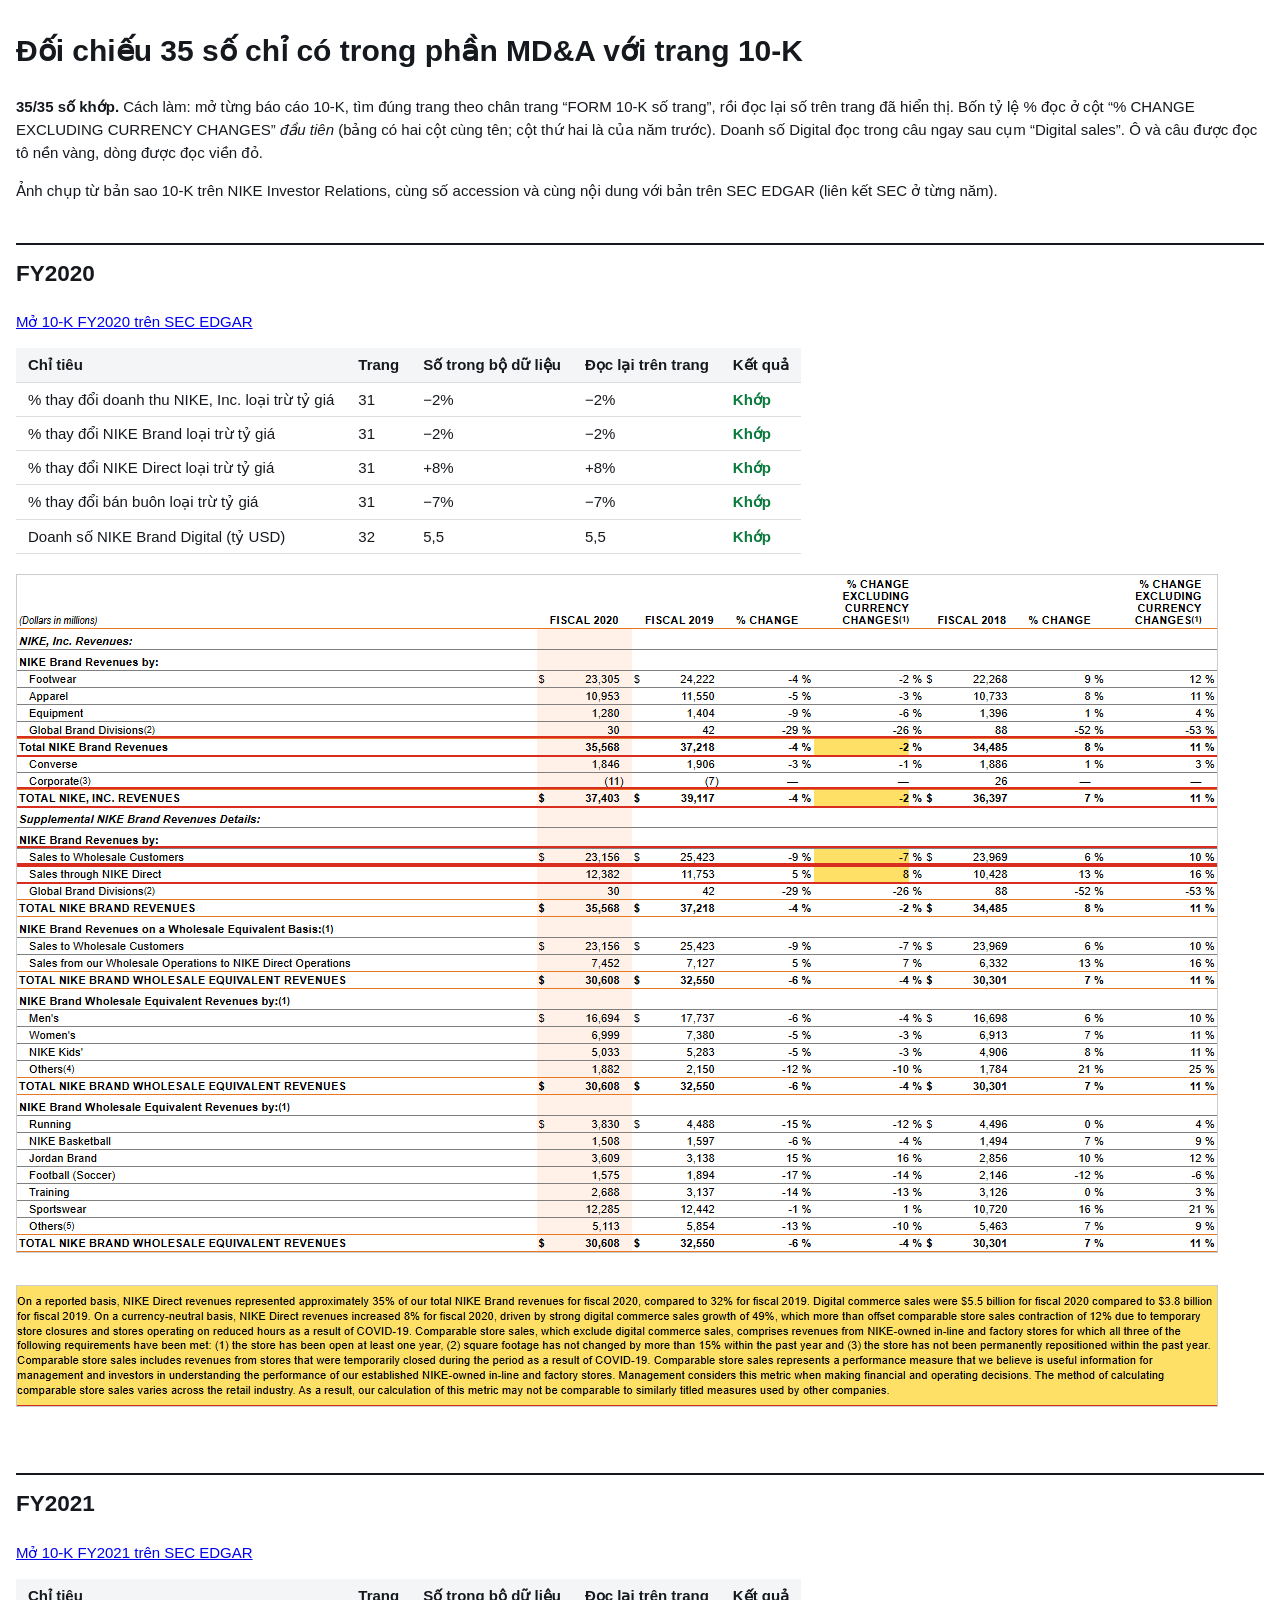
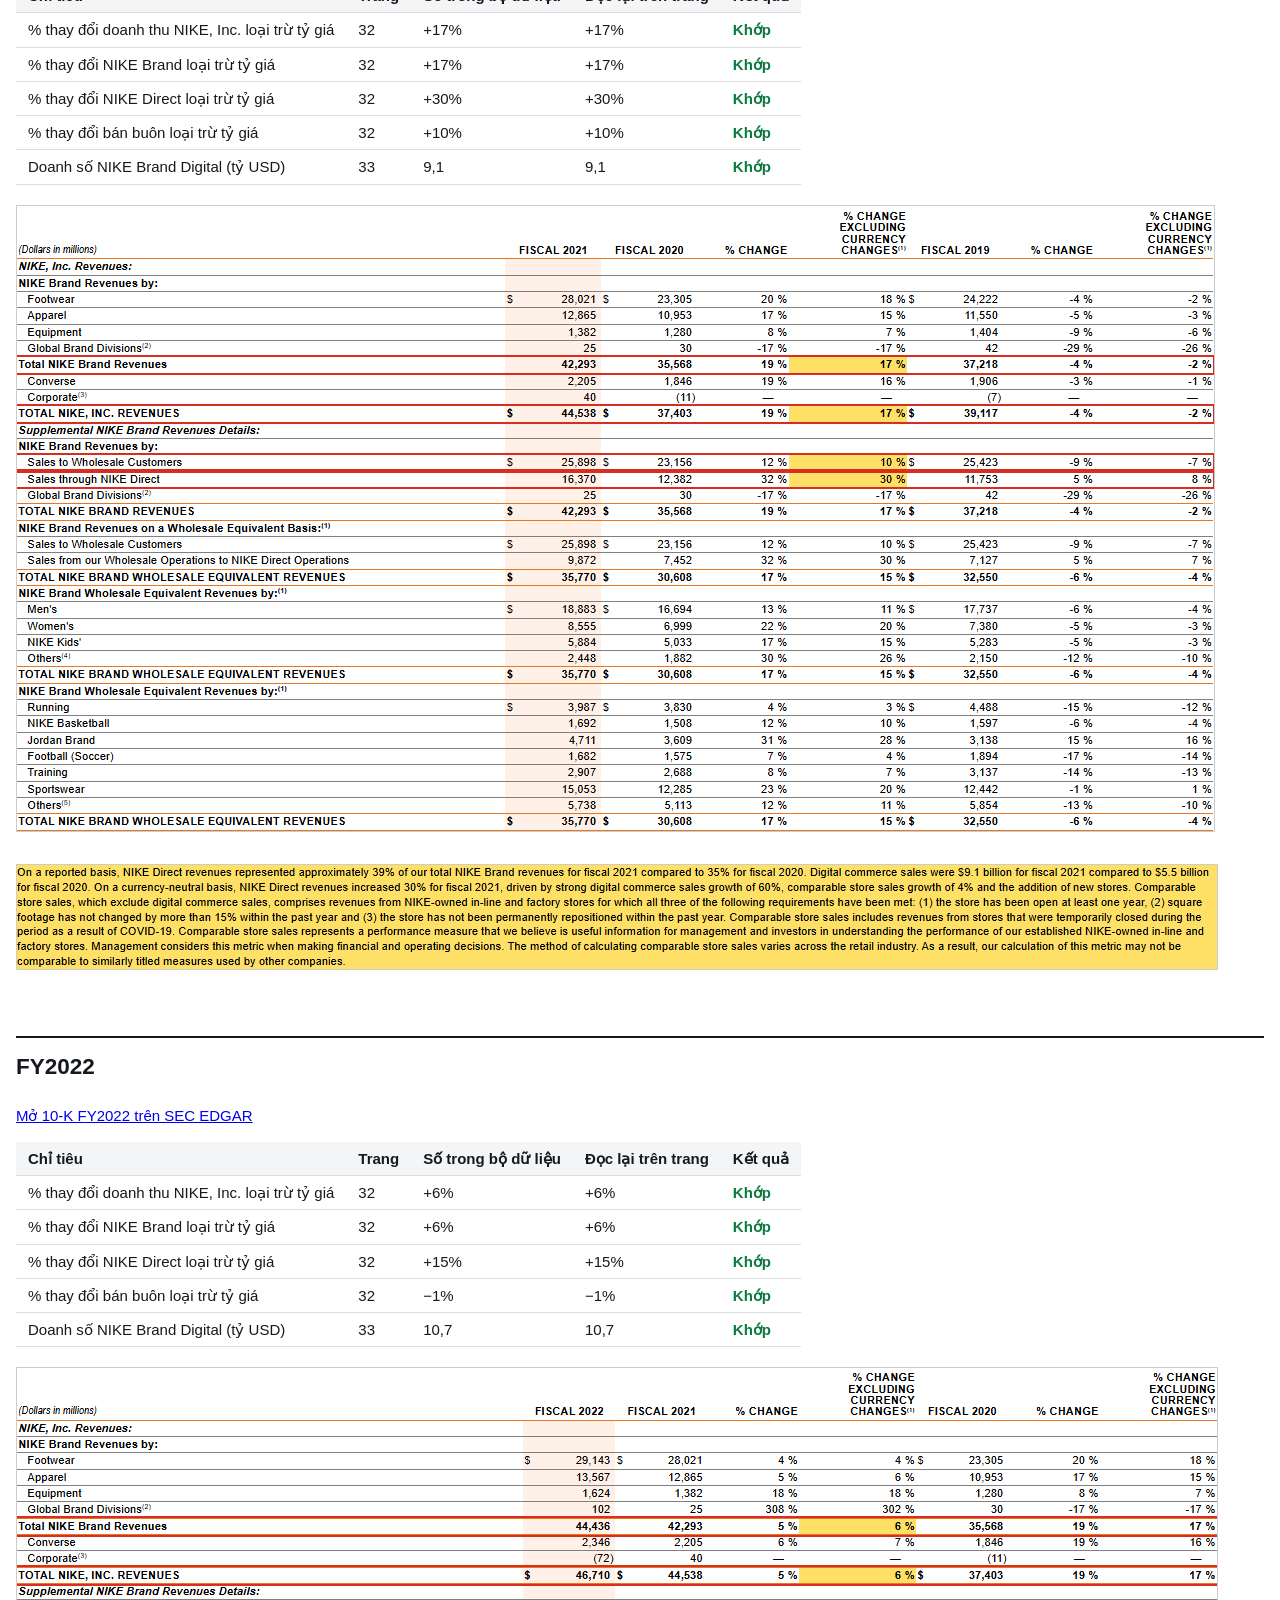
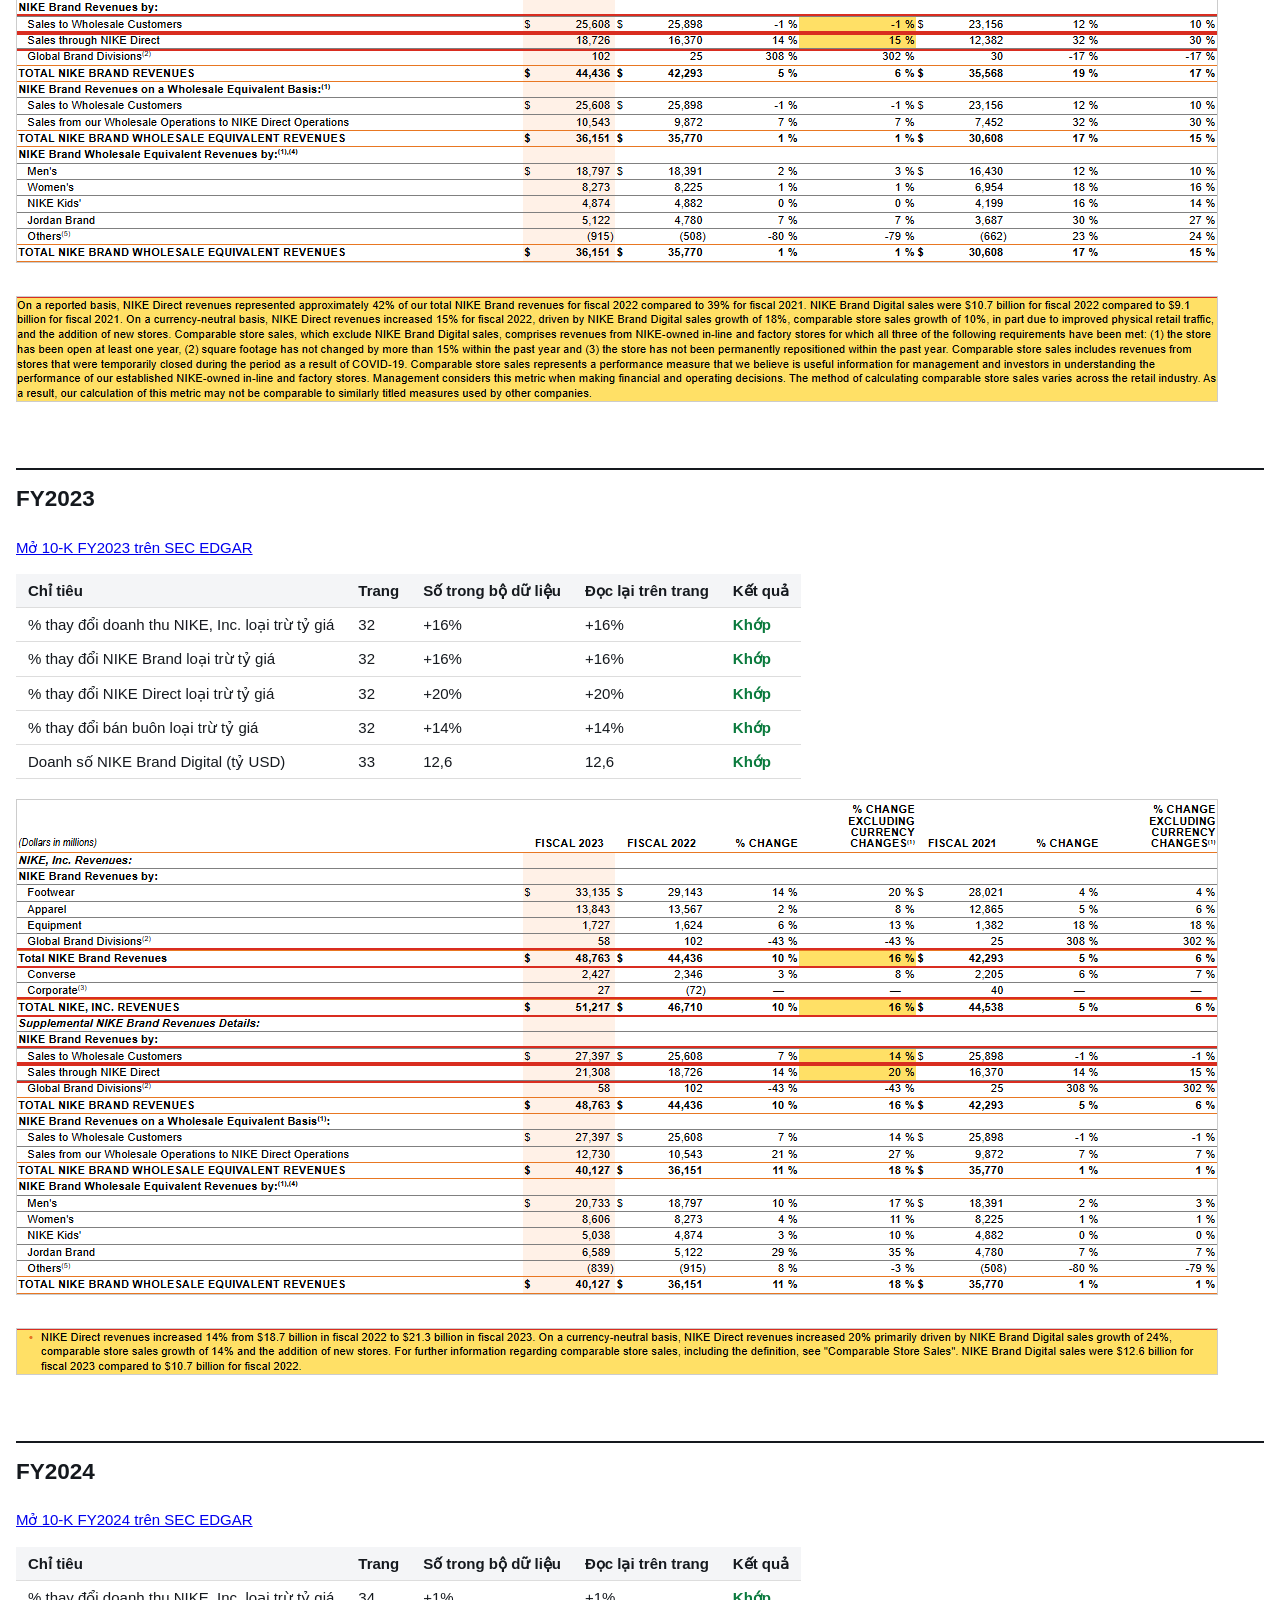
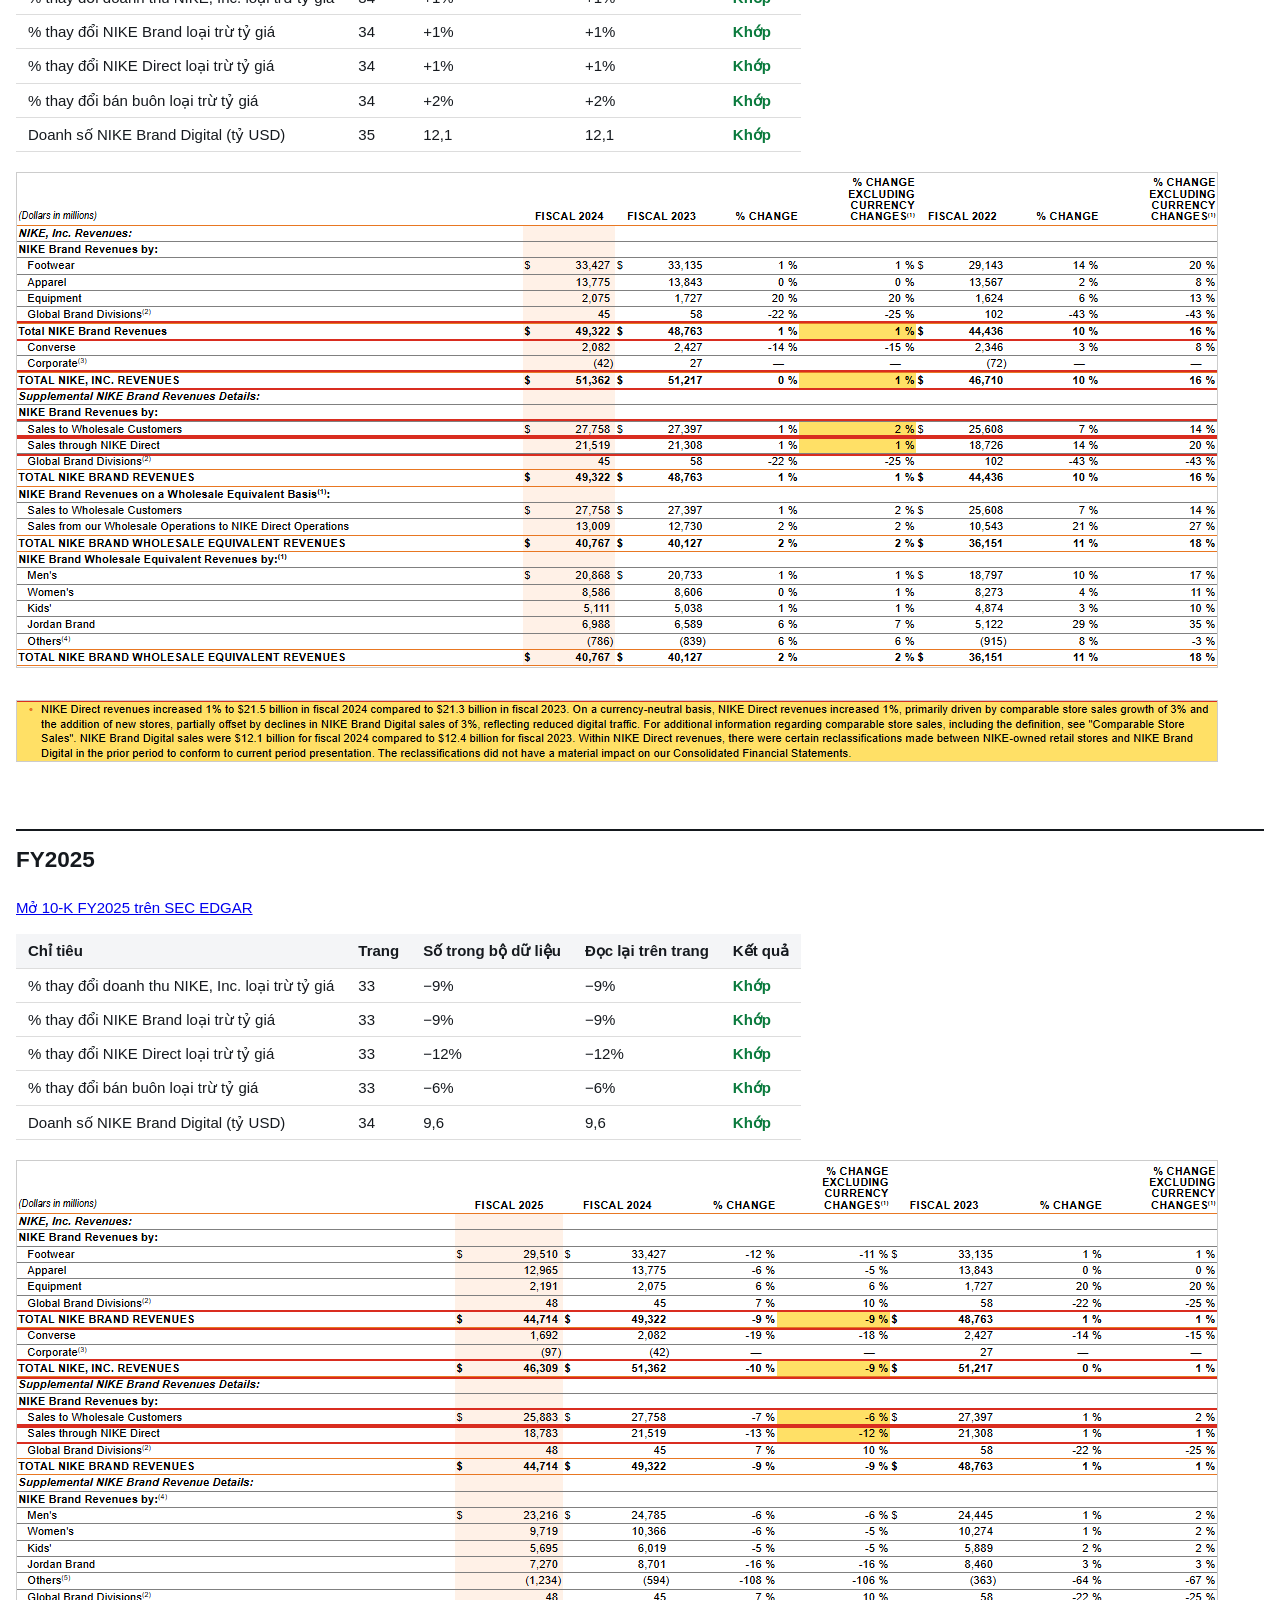
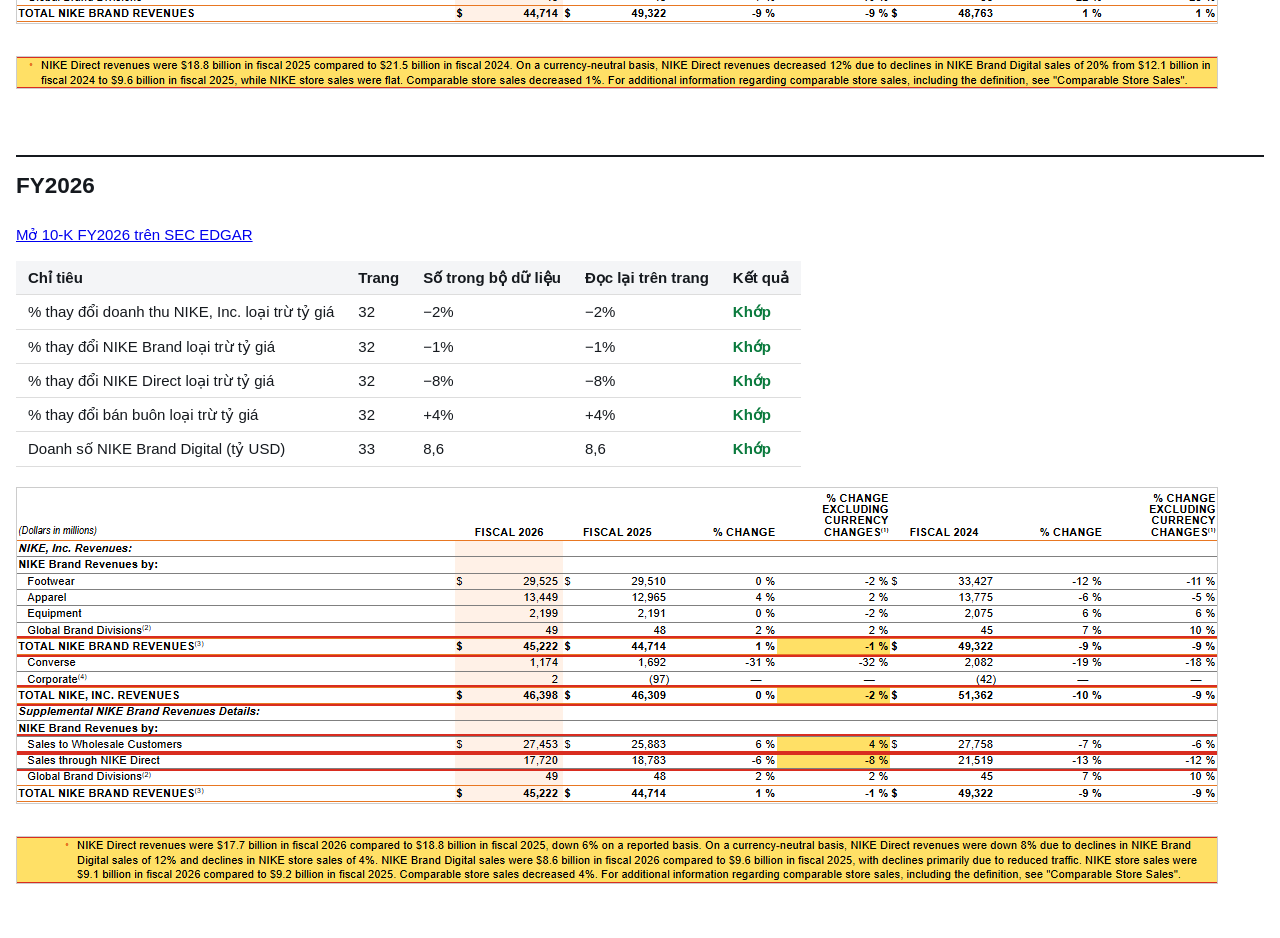
==== handover/bang-chung-doi-chieu/doi-chieu-35-so.html @ 84d99990 "Tidy wording, confirm MD&A figures on 10-K pages, add Excel and Power BI dashboards - Remove redunda" ====
<!doctype html><html lang='vi'><meta charset='utf-8'><title>Đối chiếu 35 số trên trang 10-K</title>
<style>body{font:15px/1.55 Segoe UI,Arial,sans-serif;margin:28px auto;max-width:1400px;padding:0 16px;color:#15191e}table{border-collapse:collapse;margin:8px 0 14px}td,th{border-bottom:1px solid #ddd;padding:5px 12px;text-align:left}th{background:#f4f5f7}.ok{color:#0a7a3d;font-weight:600}.bad{color:#b42318;font-weight:700}img{max-width:100%;border:1px solid #ccc;margin:6px 0 20px}h2{margin-top:40px;border-top:2px solid #15191e;padding-top:12px}</style>
<h1>Đối chiếu 35 số chỉ có trong phần MD&amp;A với trang 10-K</h1>
<p><b>35/35 số khớp.</b> Cách làm: mở từng báo cáo 10-K, tìm đúng trang theo chân trang “FORM 10-K số trang”, rồi đọc lại số trên trang đã hiển thị. Bốn tỷ lệ % đọc ở cột “% CHANGE EXCLUDING CURRENCY CHANGES” <i>đầu tiên</i> (bảng có hai cột cùng tên; cột thứ hai là của năm trước). Doanh số Digital đọc trong câu ngay sau cụm “Digital sales”. Ô và câu được đọc tô nền vàng, dòng được đọc viền đỏ.</p>
<p>Ảnh chụp từ bản sao 10-K trên NIKE Investor Relations, cùng số accession và cùng nội dung với bản trên SEC EDGAR (liên kết SEC ở từng năm).</p>
<h2>FY2020</h2><p><a href='https://www.sec.gov/Archives/edgar/data/320187/000032018720000047/nke-531202010k.htm'>Mở 10-K FY2020 trên SEC EDGAR</a></p><table><tr><th>Chỉ tiêu</th><th>Trang</th><th>Số trong bộ dữ liệu</th><th>Đọc lại trên trang</th><th>Kết quả</th></tr>
<tr><td>% thay đổi doanh thu NIKE, Inc. loại trừ tỷ giá</td><td>31</td><td>−2%</td><td>−2%</td><td class='ok'>Khớp</td></tr>
<tr><td>% thay đổi NIKE Brand loại trừ tỷ giá</td><td>31</td><td>−2%</td><td>−2%</td><td class='ok'>Khớp</td></tr>
<tr><td>% thay đổi NIKE Direct loại trừ tỷ giá</td><td>31</td><td>+8%</td><td>+8%</td><td class='ok'>Khớp</td></tr>
<tr><td>% thay đổi bán buôn loại trừ tỷ giá</td><td>31</td><td>−7%</td><td>−7%</td><td class='ok'>Khớp</td></tr>
<tr><td>Doanh số NIKE Brand Digital (tỷ USD)</td><td>32</td><td>5,5</td><td>5,5</td><td class='ok'>Khớp</td></tr>
</table>
<img src='FY2020-bang-doanh-thu-tr31.png' alt='FY2020-bang-doanh-thu-tr31.png'>
<img src='FY2020-digital-tr32.png' alt='FY2020-digital-tr32.png'>
<h2>FY2021</h2><p><a href='https://www.sec.gov/Archives/edgar/data/320187/000032018721000028/nke-20210531.htm'>Mở 10-K FY2021 trên SEC EDGAR</a></p><table><tr><th>Chỉ tiêu</th><th>Trang</th><th>Số trong bộ dữ liệu</th><th>Đọc lại trên trang</th><th>Kết quả</th></tr>
<tr><td>% thay đổi doanh thu NIKE, Inc. loại trừ tỷ giá</td><td>32</td><td>+17%</td><td>+17%</td><td class='ok'>Khớp</td></tr>
<tr><td>% thay đổi NIKE Brand loại trừ tỷ giá</td><td>32</td><td>+17%</td><td>+17%</td><td class='ok'>Khớp</td></tr>
<tr><td>% thay đổi NIKE Direct loại trừ tỷ giá</td><td>32</td><td>+30%</td><td>+30%</td><td class='ok'>Khớp</td></tr>
<tr><td>% thay đổi bán buôn loại trừ tỷ giá</td><td>32</td><td>+10%</td><td>+10%</td><td class='ok'>Khớp</td></tr>
<tr><td>Doanh số NIKE Brand Digital (tỷ USD)</td><td>33</td><td>9,1</td><td>9,1</td><td class='ok'>Khớp</td></tr>
</table>
<img src='FY2021-bang-doanh-thu-tr32.png' alt='FY2021-bang-doanh-thu-tr32.png'>
<img src='FY2021-digital-tr33.png' alt='FY2021-digital-tr33.png'>
<h2>FY2022</h2><p><a href='https://www.sec.gov/Archives/edgar/data/320187/000032018722000038/nke-20220531.htm'>Mở 10-K FY2022 trên SEC EDGAR</a></p><table><tr><th>Chỉ tiêu</th><th>Trang</th><th>Số trong bộ dữ liệu</th><th>Đọc lại trên trang</th><th>Kết quả</th></tr>
<tr><td>% thay đổi doanh thu NIKE, Inc. loại trừ tỷ giá</td><td>32</td><td>+6%</td><td>+6%</td><td class='ok'>Khớp</td></tr>
<tr><td>% thay đổi NIKE Brand loại trừ tỷ giá</td><td>32</td><td>+6%</td><td>+6%</td><td class='ok'>Khớp</td></tr>
<tr><td>% thay đổi NIKE Direct loại trừ tỷ giá</td><td>32</td><td>+15%</td><td>+15%</td><td class='ok'>Khớp</td></tr>
<tr><td>% thay đổi bán buôn loại trừ tỷ giá</td><td>32</td><td>−1%</td><td>−1%</td><td class='ok'>Khớp</td></tr>
<tr><td>Doanh số NIKE Brand Digital (tỷ USD)</td><td>33</td><td>10,7</td><td>10,7</td><td class='ok'>Khớp</td></tr>
</table>
<img src='FY2022-bang-doanh-thu-tr32.png' alt='FY2022-bang-doanh-thu-tr32.png'>
<img src='FY2022-digital-tr33.png' alt='FY2022-digital-tr33.png'>
<h2>FY2023</h2><p><a href='https://www.sec.gov/Archives/edgar/data/320187/000032018723000039/nke-20230531.htm'>Mở 10-K FY2023 trên SEC EDGAR</a></p><table><tr><th>Chỉ tiêu</th><th>Trang</th><th>Số trong bộ dữ liệu</th><th>Đọc lại trên trang</th><th>Kết quả</th></tr>
<tr><td>% thay đổi doanh thu NIKE, Inc. loại trừ tỷ giá</td><td>32</td><td>+16%</td><td>+16%</td><td class='ok'>Khớp</td></tr>
<tr><td>% thay đổi NIKE Brand loại trừ tỷ giá</td><td>32</td><td>+16%</td><td>+16%</td><td class='ok'>Khớp</td></tr>
<tr><td>% thay đổi NIKE Direct loại trừ tỷ giá</td><td>32</td><td>+20%</td><td>+20%</td><td class='ok'>Khớp</td></tr>
<tr><td>% thay đổi bán buôn loại trừ tỷ giá</td><td>32</td><td>+14%</td><td>+14%</td><td class='ok'>Khớp</td></tr>
<tr><td>Doanh số NIKE Brand Digital (tỷ USD)</td><td>33</td><td>12,6</td><td>12,6</td><td class='ok'>Khớp</td></tr>
</table>
<img src='FY2023-bang-doanh-thu-tr32.png' alt='FY2023-bang-doanh-thu-tr32.png'>
<img src='FY2023-digital-tr33.png' alt='FY2023-digital-tr33.png'>
<h2>FY2024</h2><p><a href='https://www.sec.gov/Archives/edgar/data/320187/000032018724000044/nke-20240531.htm'>Mở 10-K FY2024 trên SEC EDGAR</a></p><table><tr><th>Chỉ tiêu</th><th>Trang</th><th>Số trong bộ dữ liệu</th><th>Đọc lại trên trang</th><th>Kết quả</th></tr>
<tr><td>% thay đổi doanh thu NIKE, Inc. loại trừ tỷ giá</td><td>34</td><td>+1%</td><td>+1%</td><td class='ok'>Khớp</td></tr>
<tr><td>% thay đổi NIKE Brand loại trừ tỷ giá</td><td>34</td><td>+1%</td><td>+1%</td><td class='ok'>Khớp</td></tr>
<tr><td>% thay đổi NIKE Direct loại trừ tỷ giá</td><td>34</td><td>+1%</td><td>+1%</td><td class='ok'>Khớp</td></tr>
<tr><td>% thay đổi bán buôn loại trừ tỷ giá</td><td>34</td><td>+2%</td><td>+2%</td><td class='ok'>Khớp</td></tr>
<tr><td>Doanh số NIKE Brand Digital (tỷ USD)</td><td>35</td><td>12,1</td><td>12,1</td><td class='ok'>Khớp</td></tr>
</table>
<img src='FY2024-bang-doanh-thu-tr34.png' alt='FY2024-bang-doanh-thu-tr34.png'>
<img src='FY2024-digital-tr35.png' alt='FY2024-digital-tr35.png'>
<h2>FY2025</h2><p><a href='https://www.sec.gov/Archives/edgar/data/320187/000032018725000047/nke-20250531.htm'>Mở 10-K FY2025 trên SEC EDGAR</a></p><table><tr><th>Chỉ tiêu</th><th>Trang</th><th>Số trong bộ dữ liệu</th><th>Đọc lại trên trang</th><th>Kết quả</th></tr>
<tr><td>% thay đổi doanh thu NIKE, Inc. loại trừ tỷ giá</td><td>33</td><td>−9%</td><td>−9%</td><td class='ok'>Khớp</td></tr>
<tr><td>% thay đổi NIKE Brand loại trừ tỷ giá</td><td>33</td><td>−9%</td><td>−9%</td><td class='ok'>Khớp</td></tr>
<tr><td>% thay đổi NIKE Direct loại trừ tỷ giá</td><td>33</td><td>−12%</td><td>−12%</td><td class='ok'>Khớp</td></tr>
<tr><td>% thay đổi bán buôn loại trừ tỷ giá</td><td>33</td><td>−6%</td><td>−6%</td><td class='ok'>Khớp</td></tr>
<tr><td>Doanh số NIKE Brand Digital (tỷ USD)</td><td>34</td><td>9,6</td><td>9,6</td><td class='ok'>Khớp</td></tr>
</table>
<img src='FY2025-bang-doanh-thu-tr33.png' alt='FY2025-bang-doanh-thu-tr33.png'>
<img src='FY2025-digital-tr34.png' alt='FY2025-digital-tr34.png'>
<h2>FY2026</h2><p><a href='https://www.sec.gov/Archives/edgar/data/320187/000032018726000088/nke-20260531.htm'>Mở 10-K FY2026 trên SEC EDGAR</a></p><table><tr><th>Chỉ tiêu</th><th>Trang</th><th>Số trong bộ dữ liệu</th><th>Đọc lại trên trang</th><th>Kết quả</th></tr>
<tr><td>% thay đổi doanh thu NIKE, Inc. loại trừ tỷ giá</td><td>32</td><td>−2%</td><td>−2%</td><td class='ok'>Khớp</td></tr>
<tr><td>% thay đổi NIKE Brand loại trừ tỷ giá</td><td>32</td><td>−1%</td><td>−1%</td><td class='ok'>Khớp</td></tr>
<tr><td>% thay đổi NIKE Direct loại trừ tỷ giá</td><td>32</td><td>−8%</td><td>−8%</td><td class='ok'>Khớp</td></tr>
<tr><td>% thay đổi bán buôn loại trừ tỷ giá</td><td>32</td><td>+4%</td><td>+4%</td><td class='ok'>Khớp</td></tr>
<tr><td>Doanh số NIKE Brand Digital (tỷ USD)</td><td>33</td><td>8,6</td><td>8,6</td><td class='ok'>Khớp</td></tr>
</table>
<img src='FY2026-bang-doanh-thu-tr32.png' alt='FY2026-bang-doanh-thu-tr32.png'>
<img src='FY2026-digital-tr33.png' alt='FY2026-digital-tr33.png'>
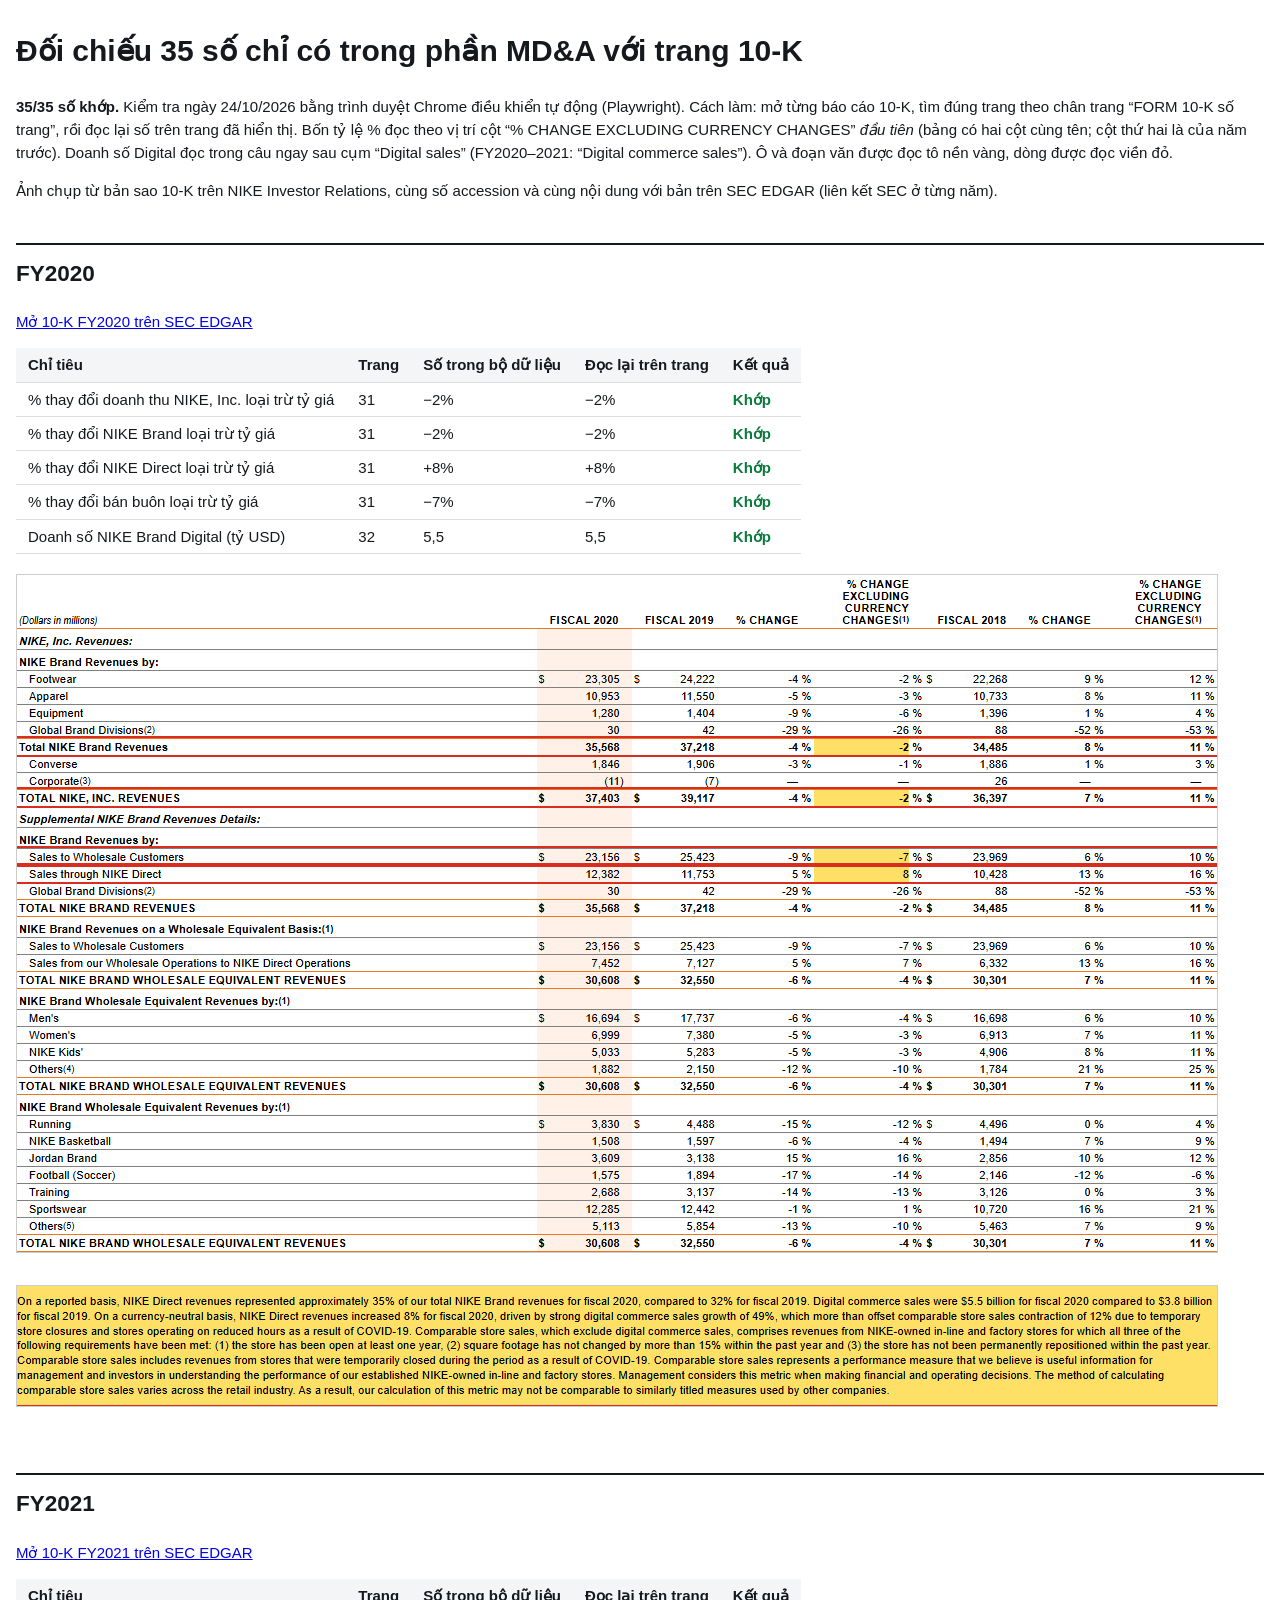
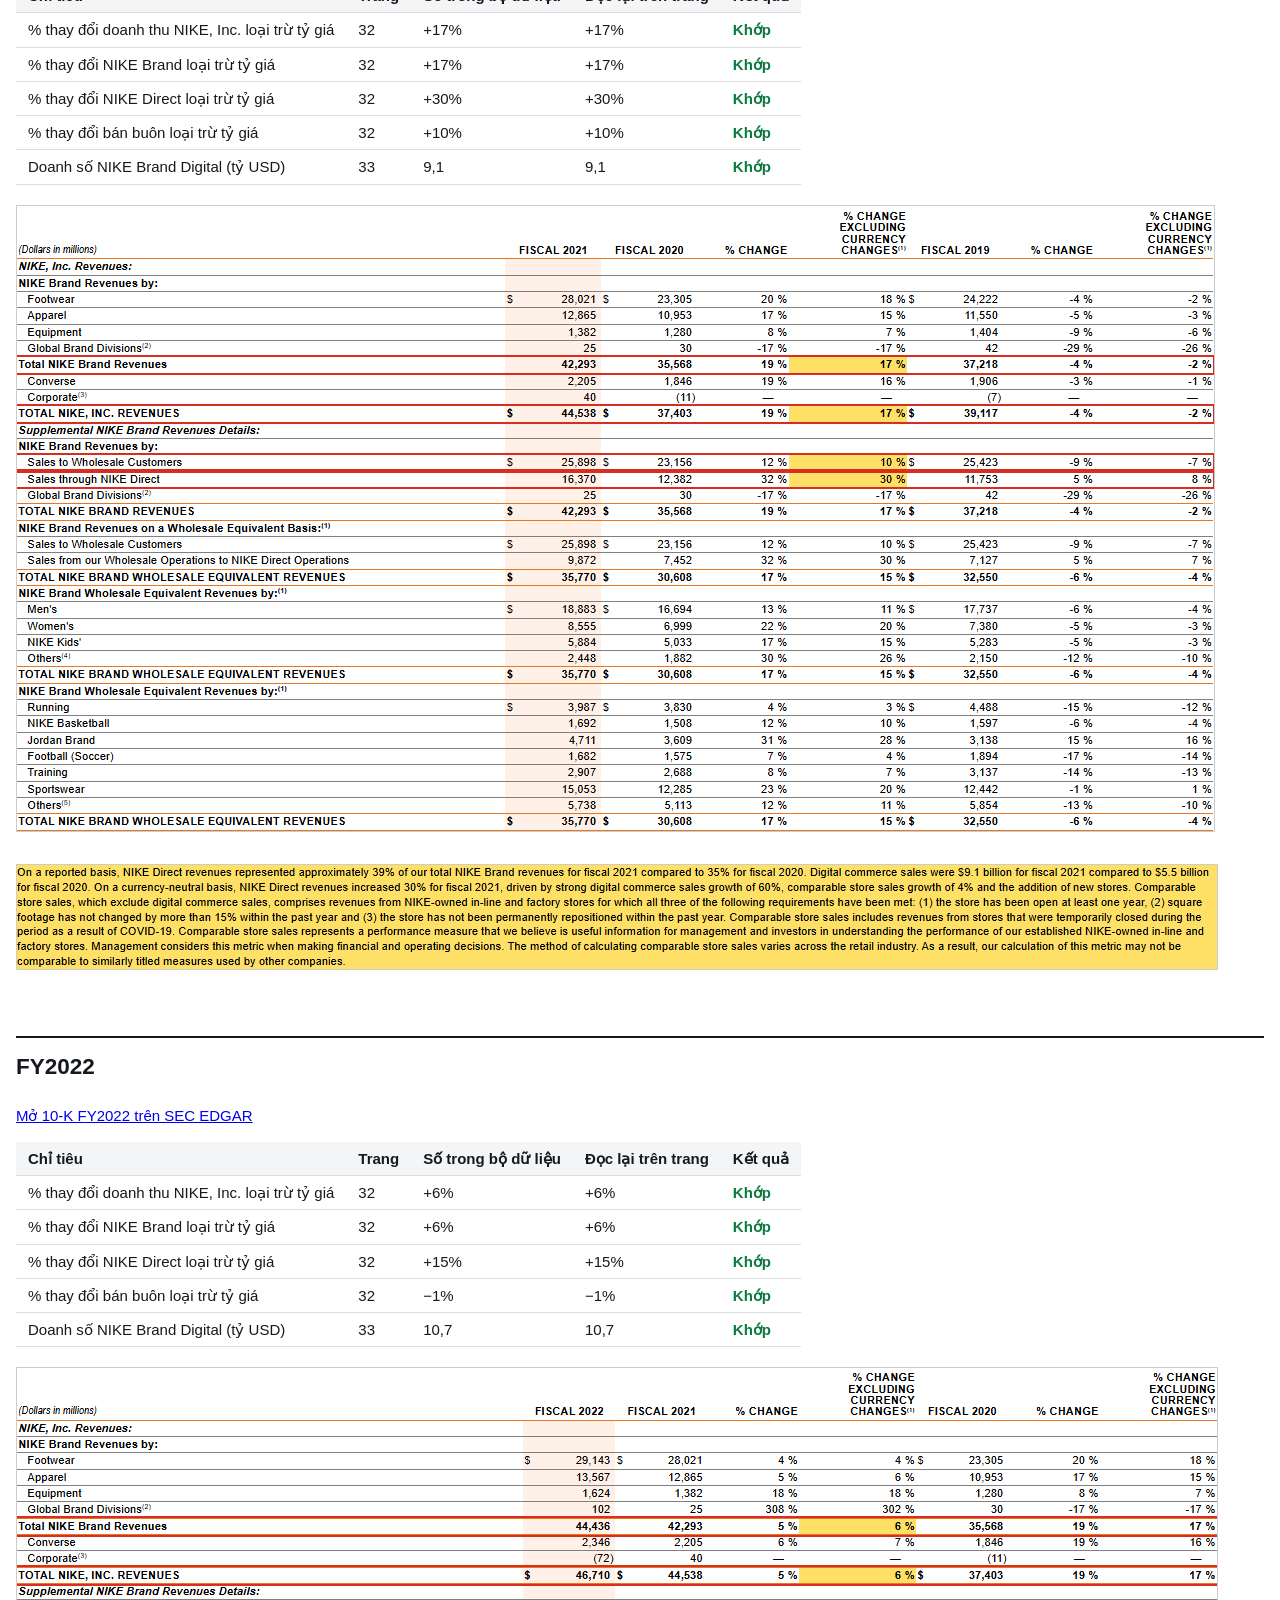
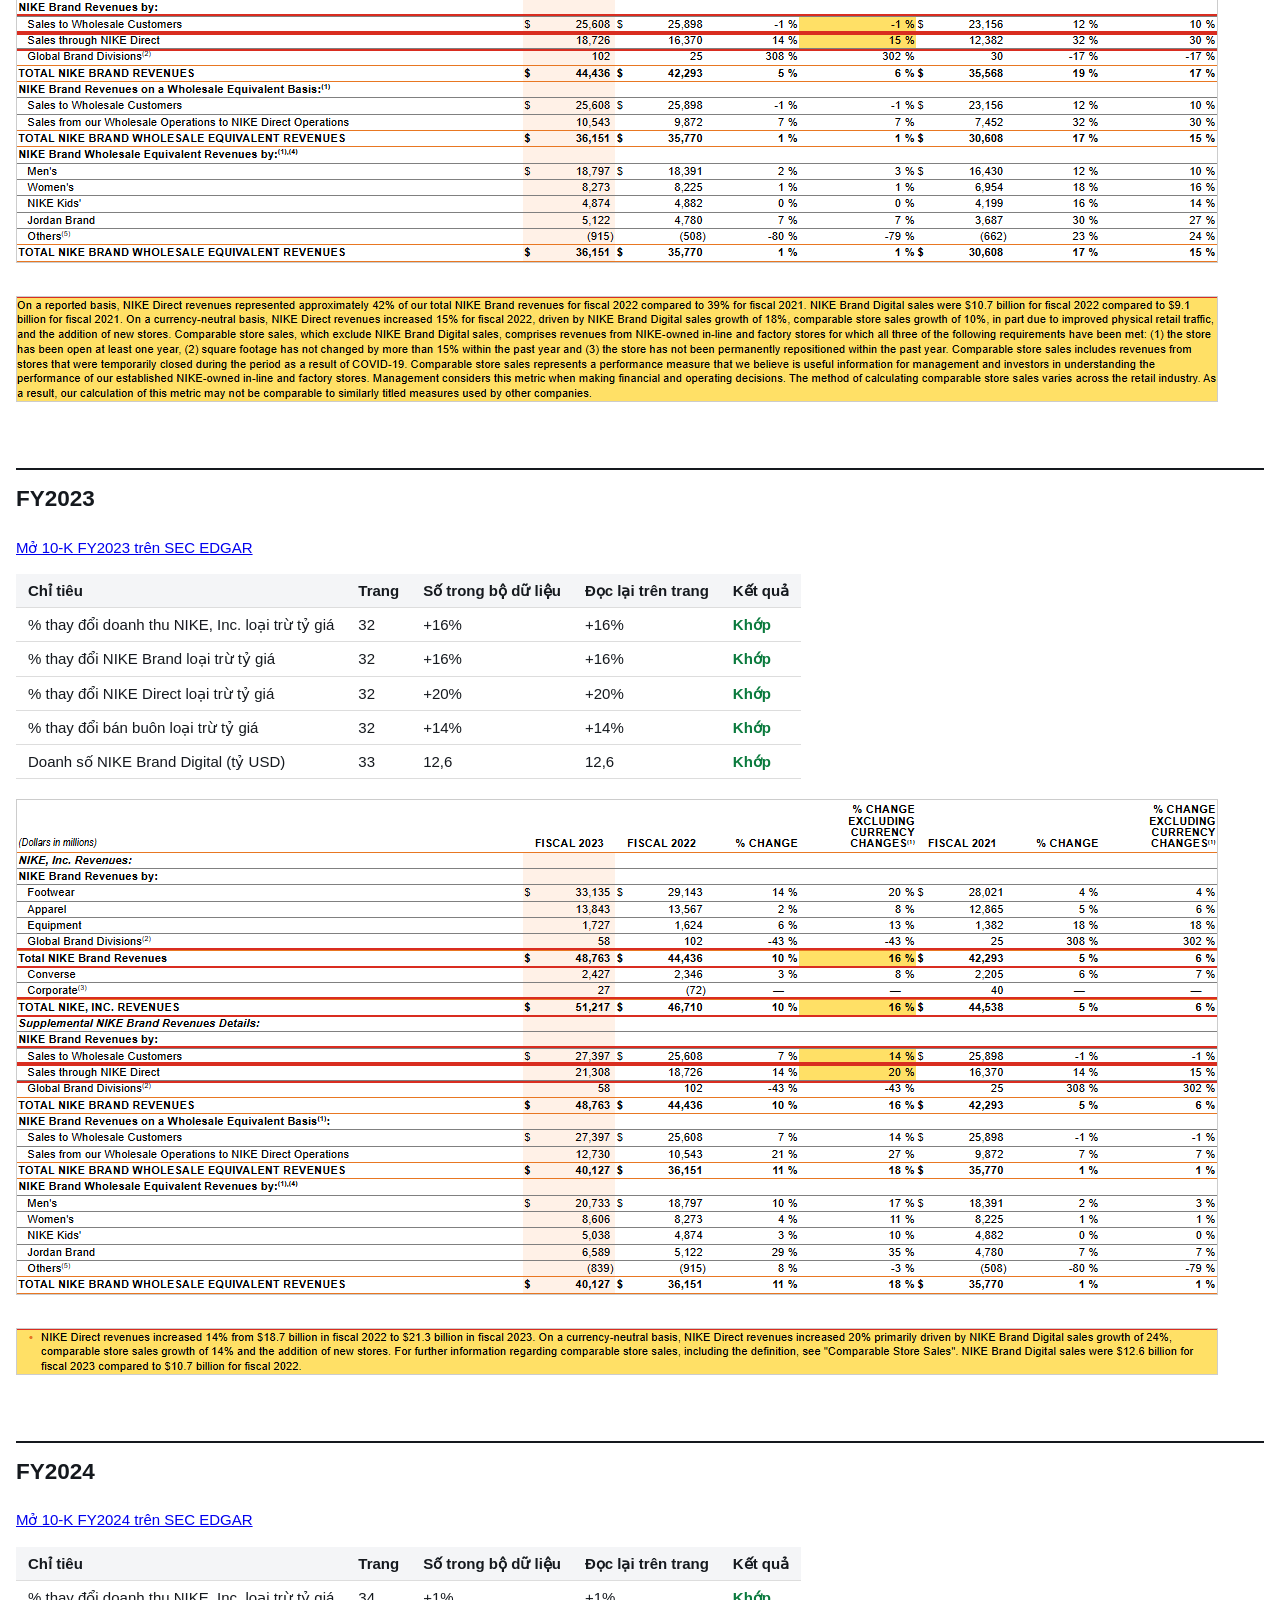
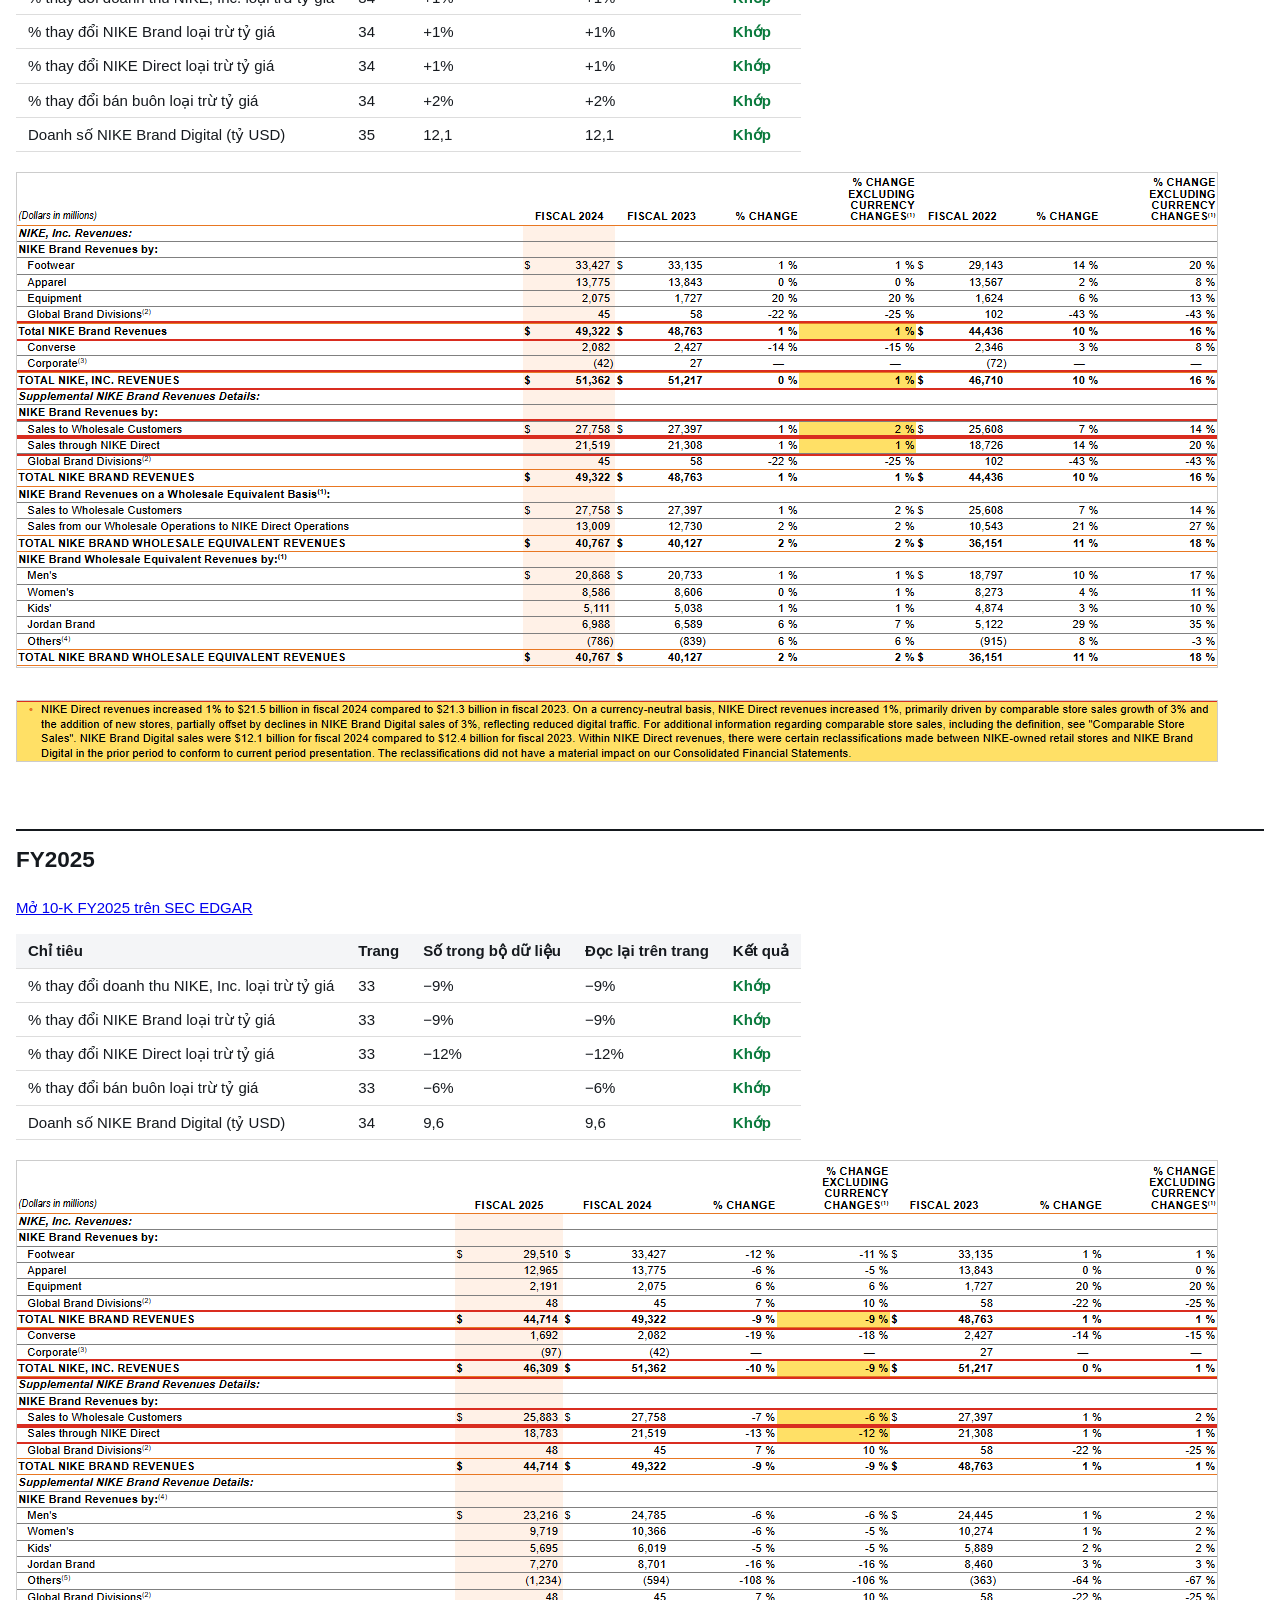
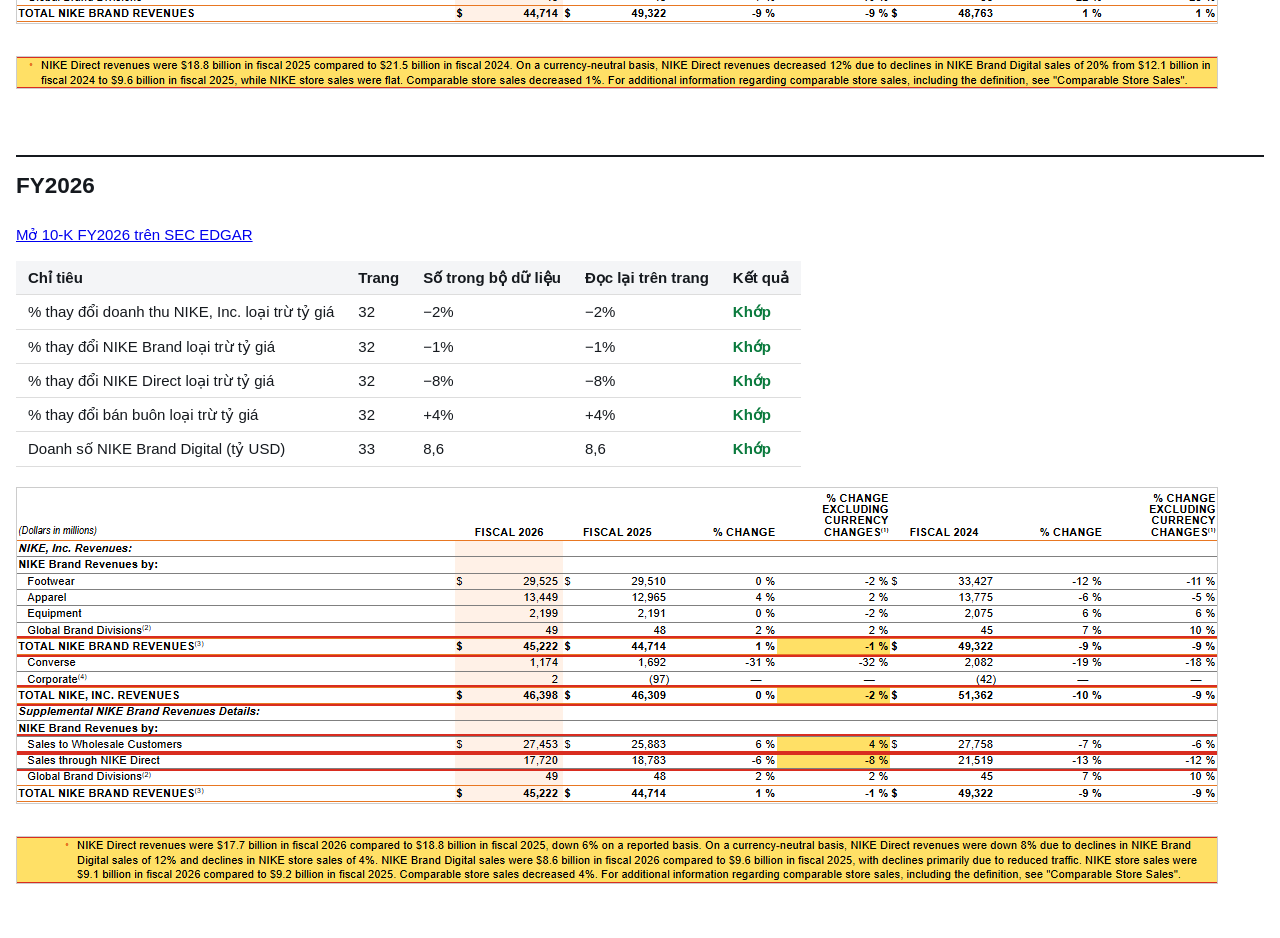
==== commit 5b017c1d: "Apply independent review: wording, accounting terms, layout, checks and tests Wording and accounting" ====
--- a/handover/bang-chung-doi-chieu/doi-chieu-35-so.html
+++ b/handover/bang-chung-doi-chieu/doi-chieu-35-so.html
@@ -1,7 +1,7 @@
 <!doctype html><html lang='vi'><meta charset='utf-8'><title>Đối chiếu 35 số trên trang 10-K</title>
 <style>body{font:15px/1.55 Segoe UI,Arial,sans-serif;margin:28px auto;max-width:1400px;padding:0 16px;color:#15191e}table{border-collapse:collapse;margin:8px 0 14px}td,th{border-bottom:1px solid #ddd;padding:5px 12px;text-align:left}th{background:#f4f5f7}.ok{color:#0a7a3d;font-weight:600}.bad{color:#b42318;font-weight:700}img{max-width:100%;border:1px solid #ccc;margin:6px 0 20px}h2{margin-top:40px;border-top:2px solid #15191e;padding-top:12px}</style>
 <h1>Đối chiếu 35 số chỉ có trong phần MD&amp;A với trang 10-K</h1>
-<p><b>35/35 số khớp.</b> Cách làm: mở từng báo cáo 10-K, tìm đúng trang theo chân trang “FORM 10-K số trang”, rồi đọc lại số trên trang đã hiển thị. Bốn tỷ lệ % đọc ở cột “% CHANGE EXCLUDING CURRENCY CHANGES” <i>đầu tiên</i> (bảng có hai cột cùng tên; cột thứ hai là của năm trước). Doanh số Digital đọc trong câu ngay sau cụm “Digital sales”. Ô và câu được đọc tô nền vàng, dòng được đọc viền đỏ.</p>
+<p><b>35/35 số khớp.</b> Kiểm tra ngày 24/10/2026 bằng trình duyệt Chrome điều khiển tự động (Playwright). Cách làm: mở từng báo cáo 10-K, tìm đúng trang theo chân trang “FORM 10-K số trang”, rồi đọc lại số trên trang đã hiển thị. Bốn tỷ lệ % đọc theo vị trí cột “% CHANGE EXCLUDING CURRENCY CHANGES” <i>đầu tiên</i> (bảng có hai cột cùng tên; cột thứ hai là của năm trước). Doanh số Digital đọc trong câu ngay sau cụm “Digital sales” (FY2020–2021: “Digital commerce sales”). Ô và đoạn văn được đọc tô nền vàng, dòng được đọc viền đỏ.</p>
 <p>Ảnh chụp từ bản sao 10-K trên NIKE Investor Relations, cùng số accession và cùng nội dung với bản trên SEC EDGAR (liên kết SEC ở từng năm).</p>
 <h2>FY2020</h2><p><a href='https://www.sec.gov/Archives/edgar/data/320187/000032018720000047/nke-531202010k.htm'>Mở 10-K FY2020 trên SEC EDGAR</a></p><table><tr><th>Chỉ tiêu</th><th>Trang</th><th>Số trong bộ dữ liệu</th><th>Đọc lại trên trang</th><th>Kết quả</th></tr>
 <tr><td>% thay đổi doanh thu NIKE, Inc. loại trừ tỷ giá</td><td>31</td><td>−2%</td><td>−2%</td><td class='ok'>Khớp</td></tr>
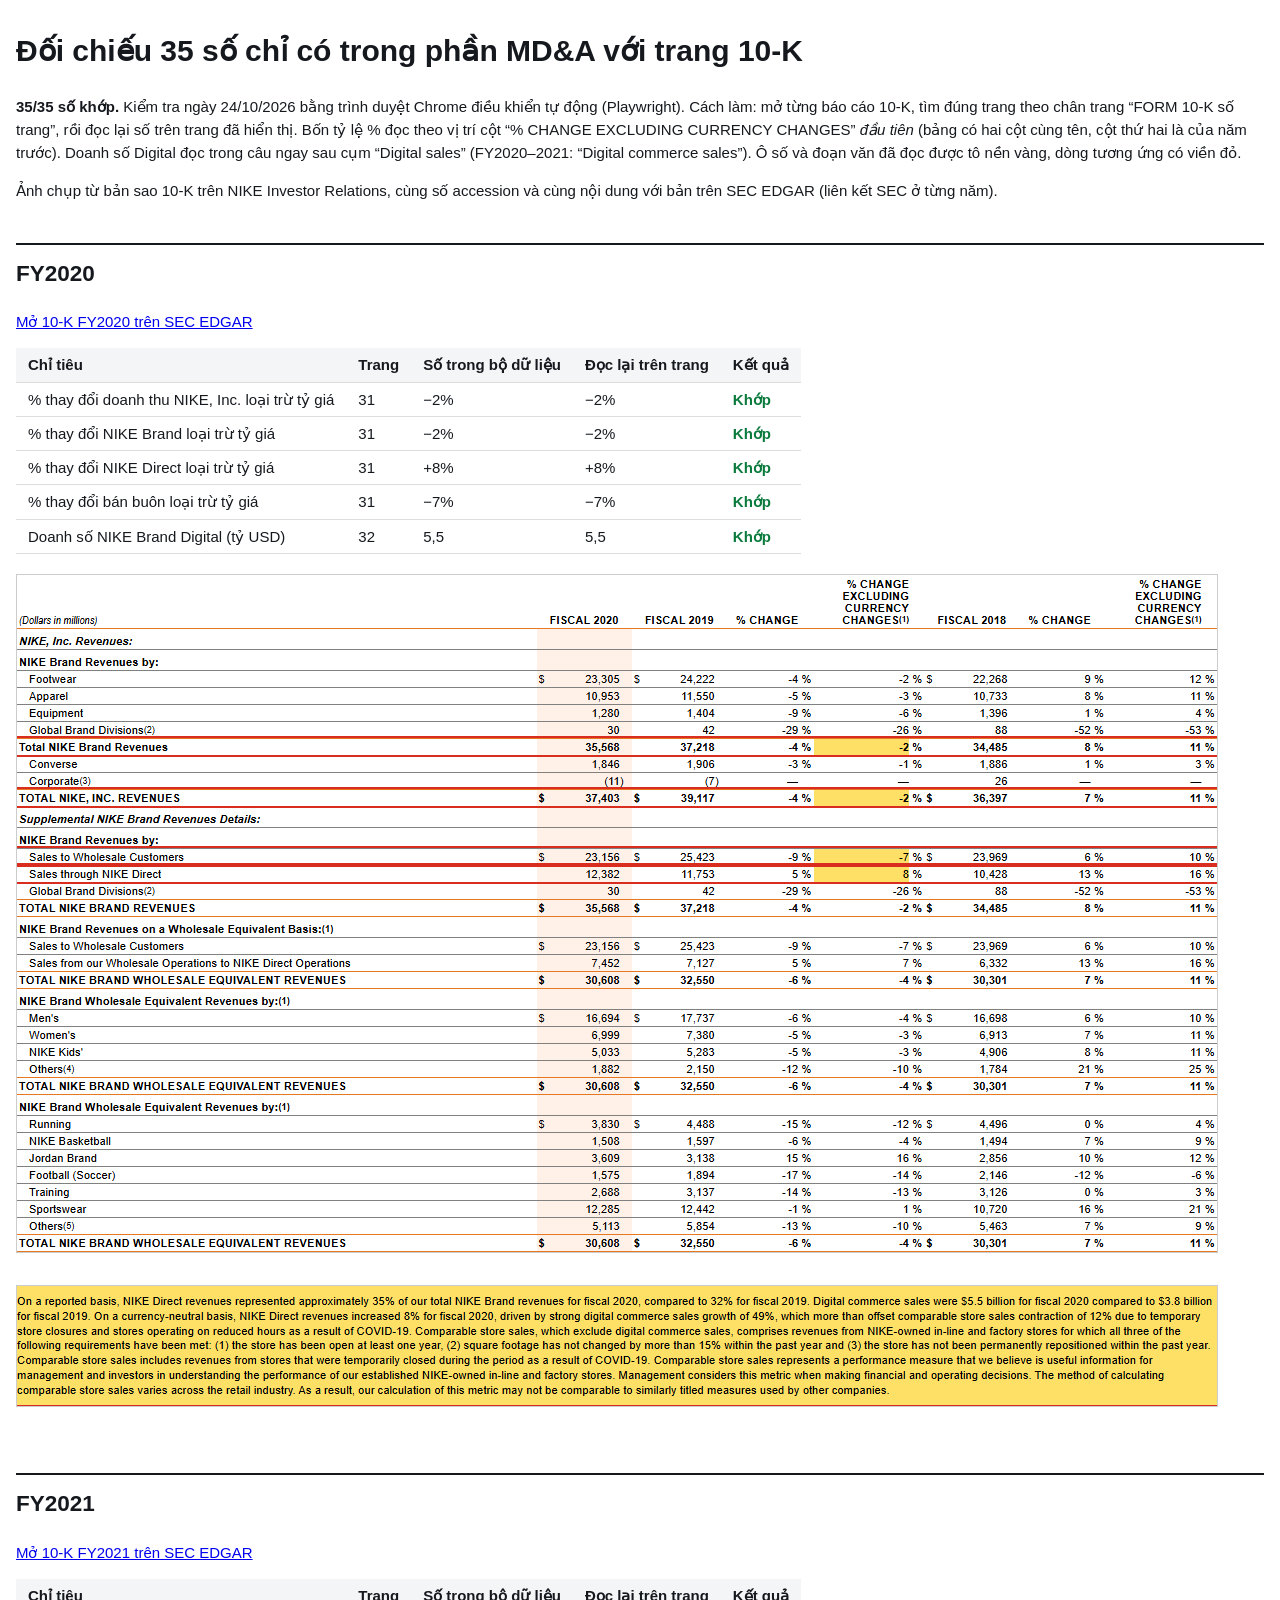
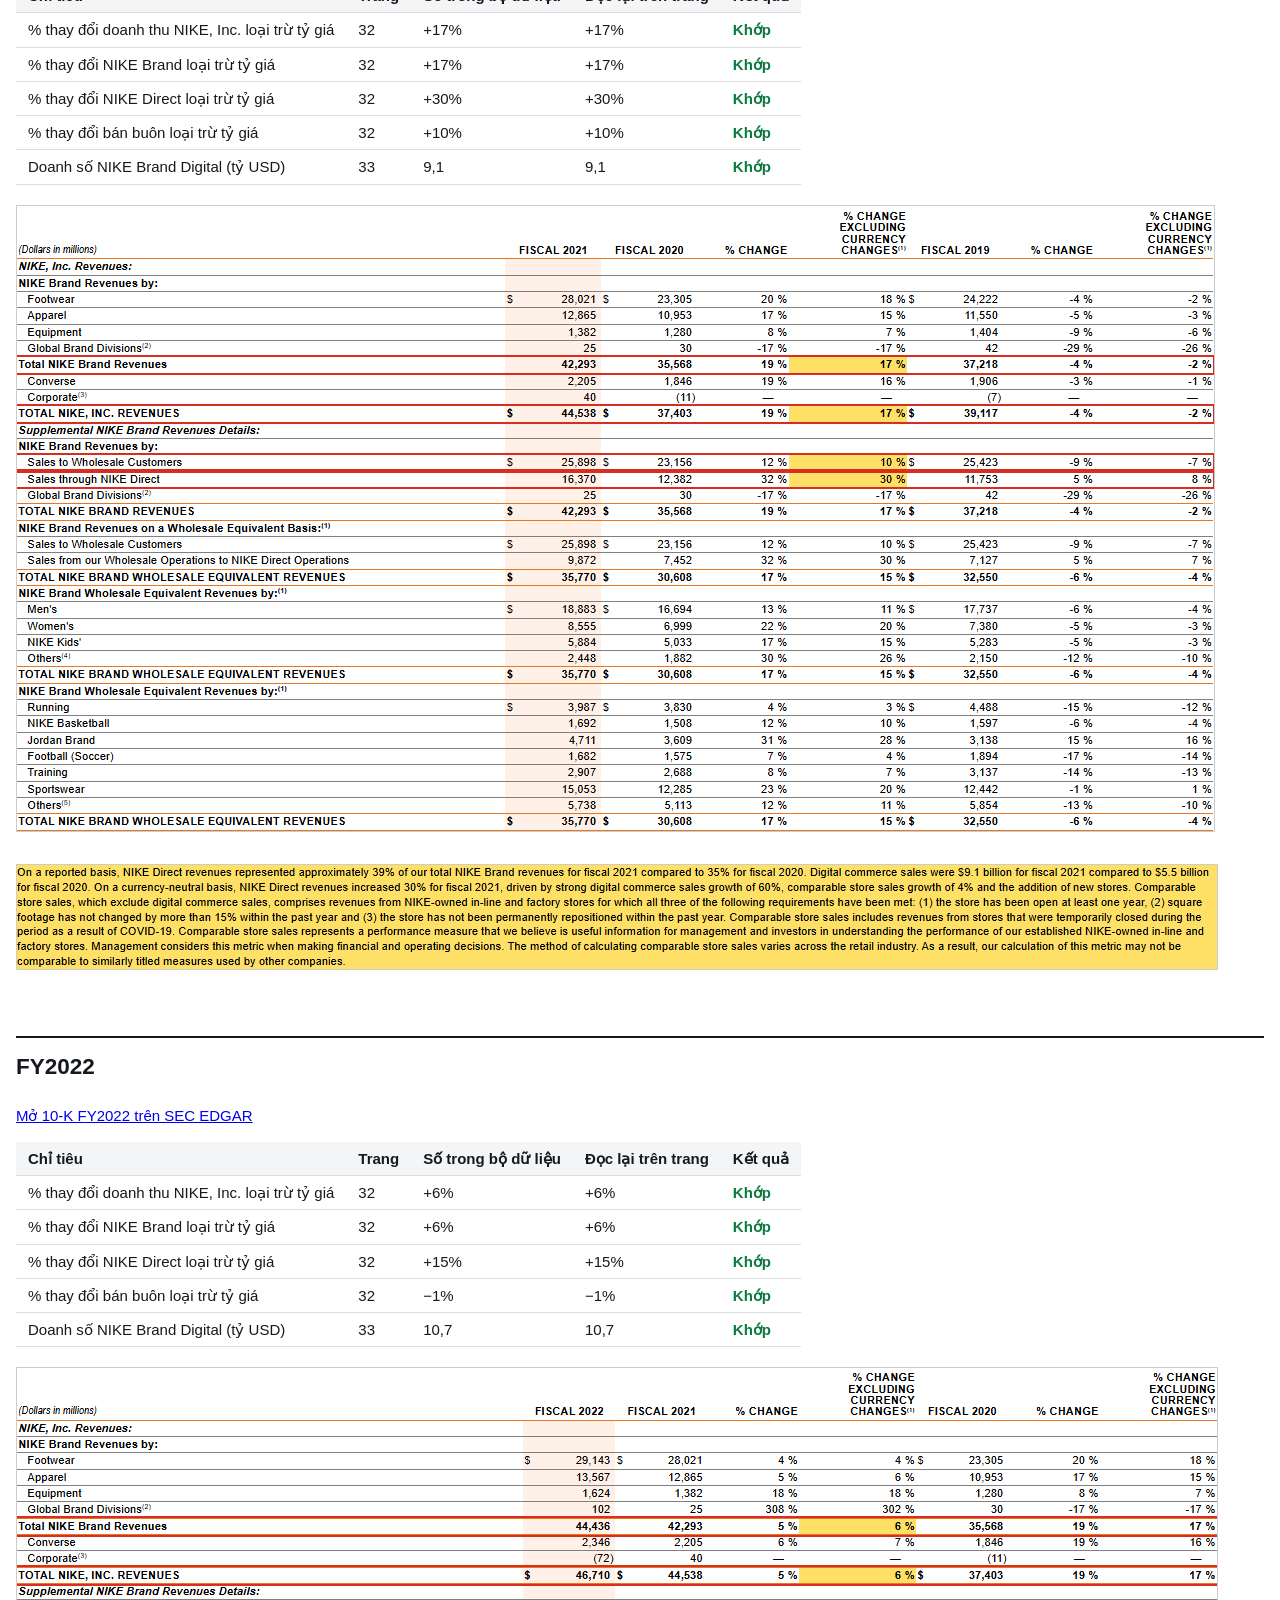
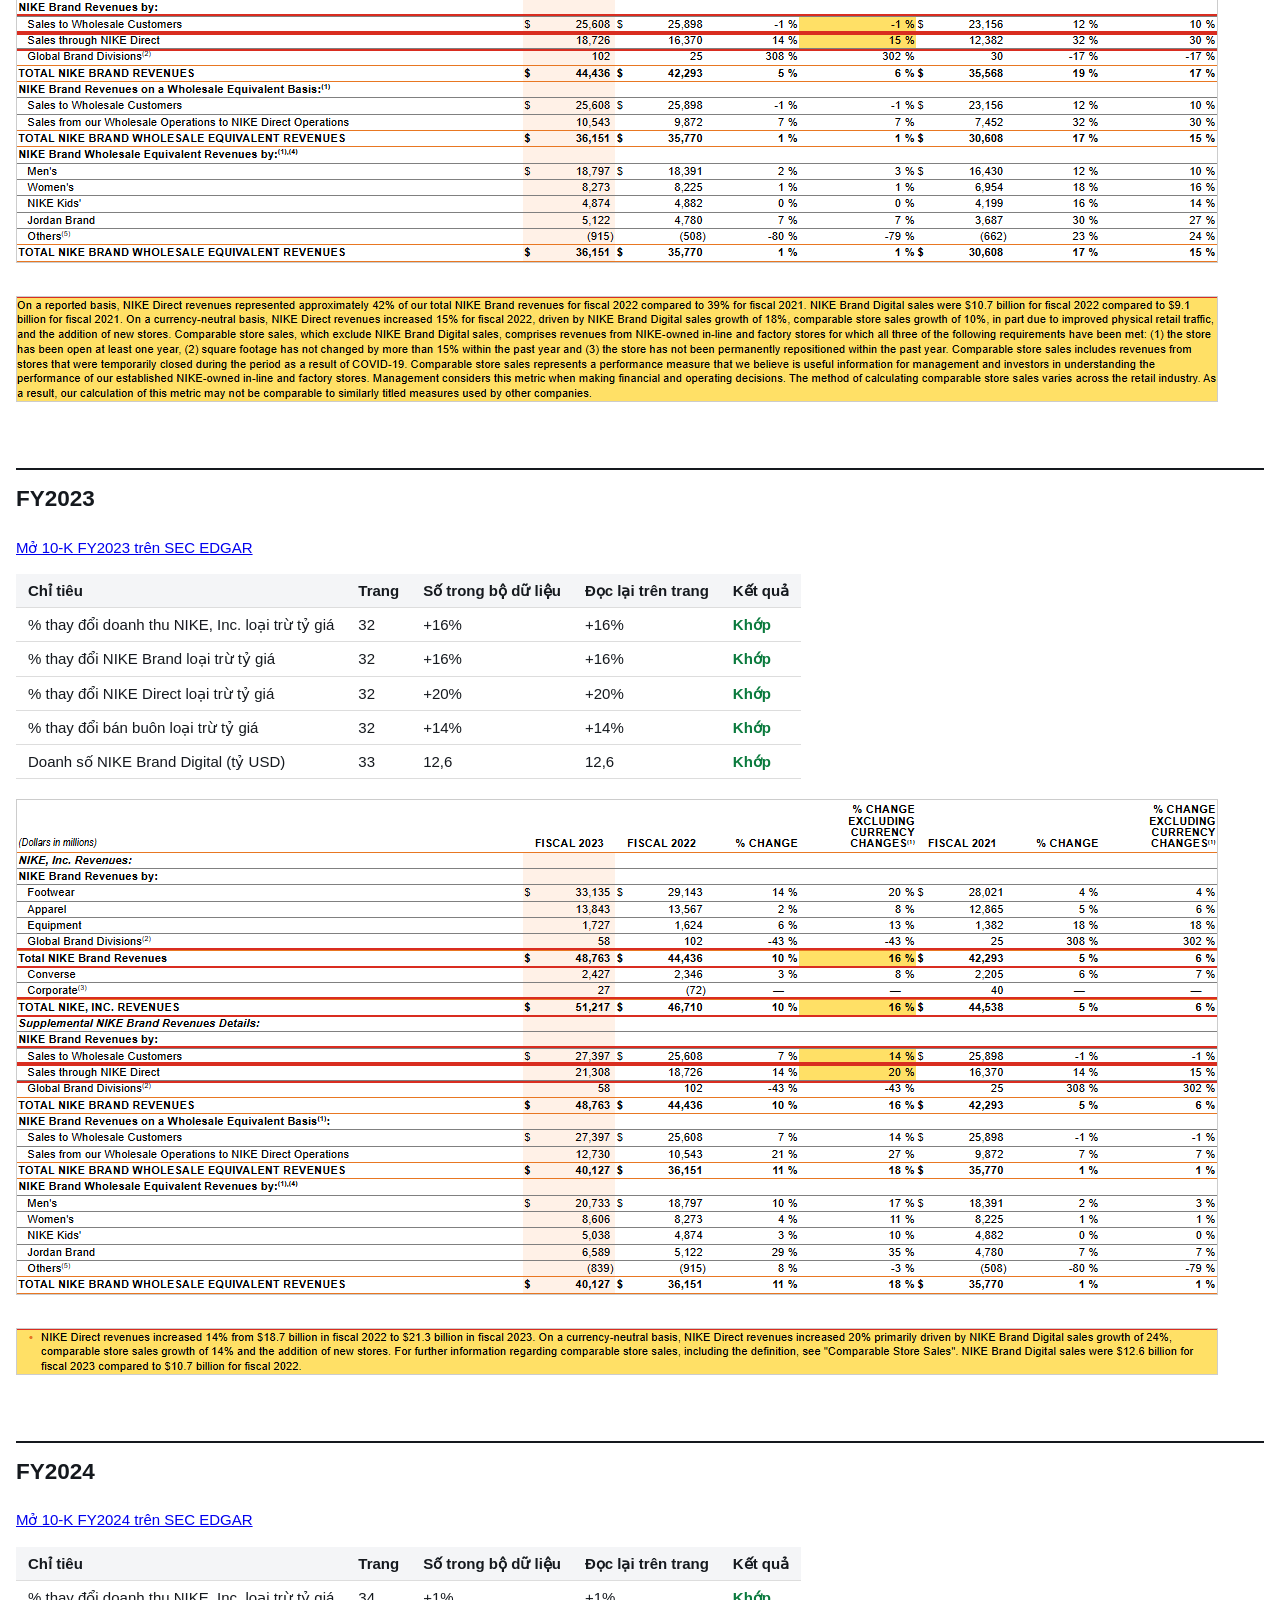
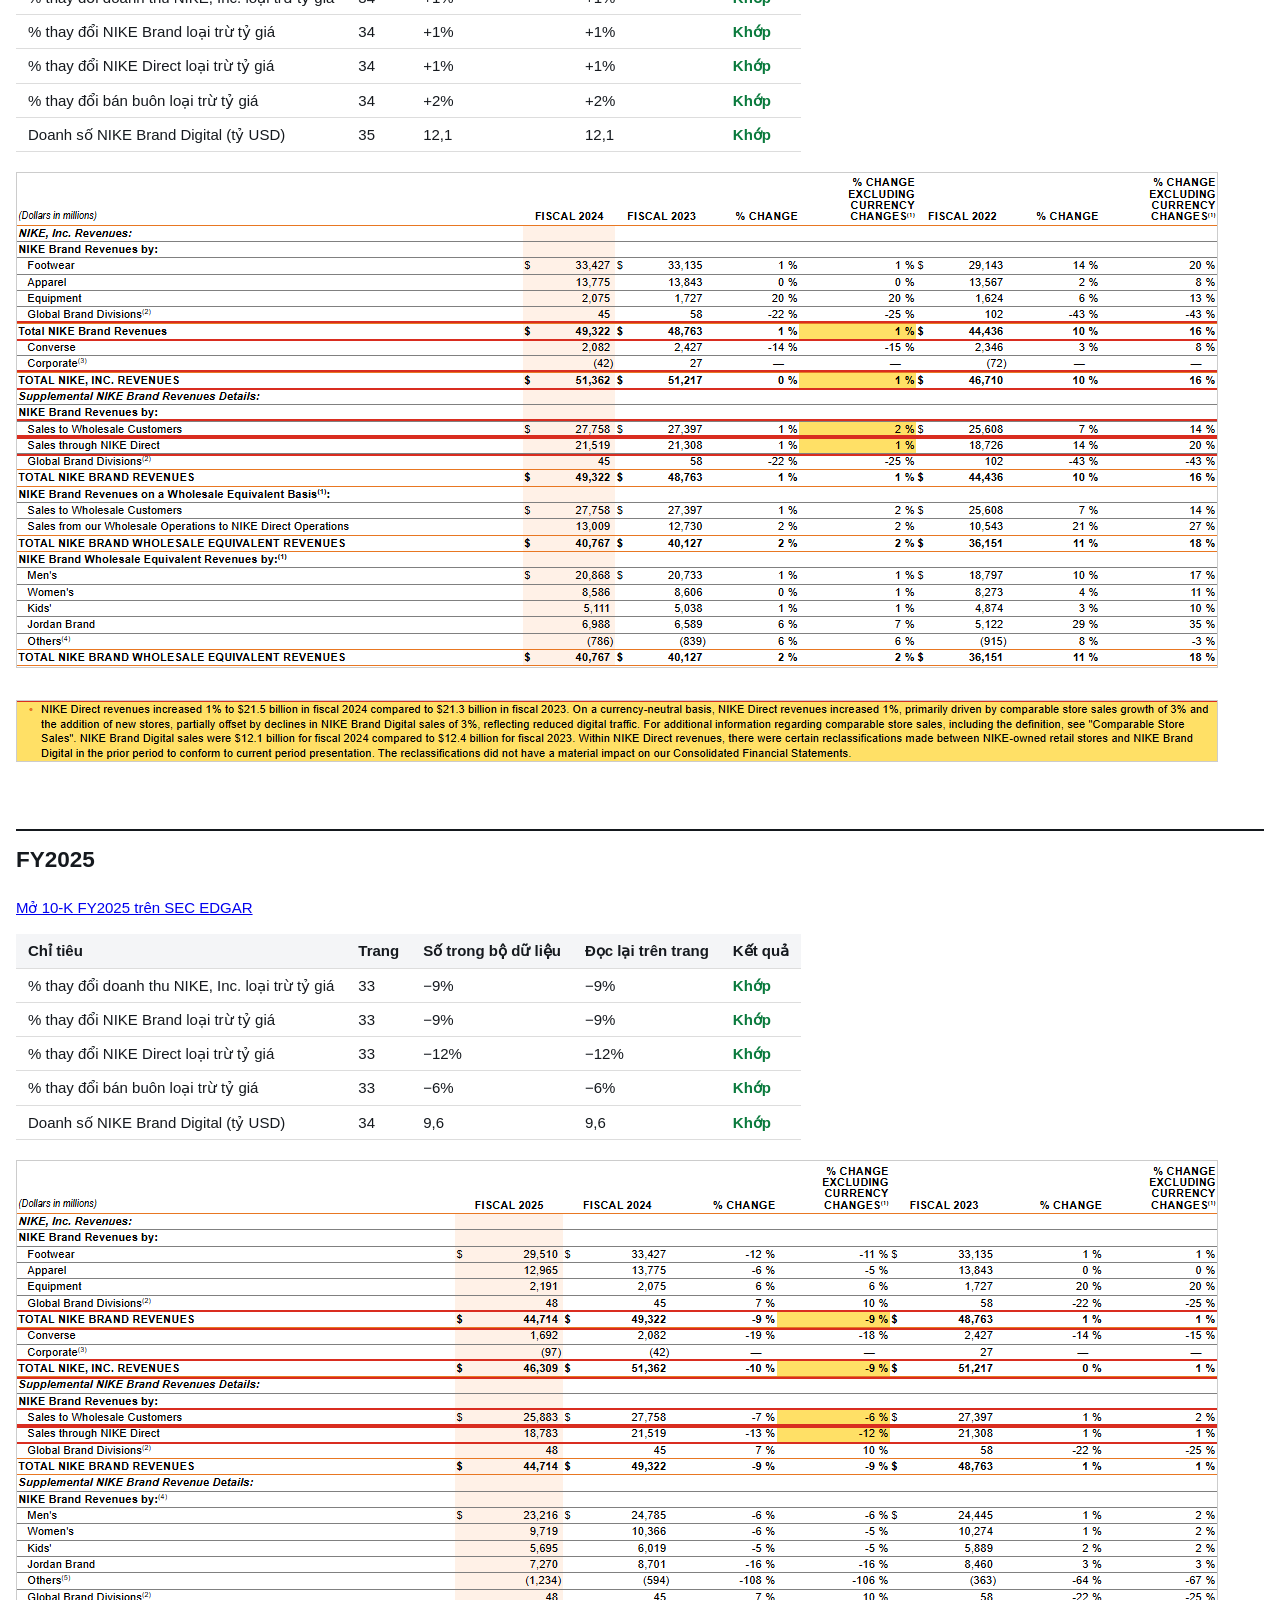
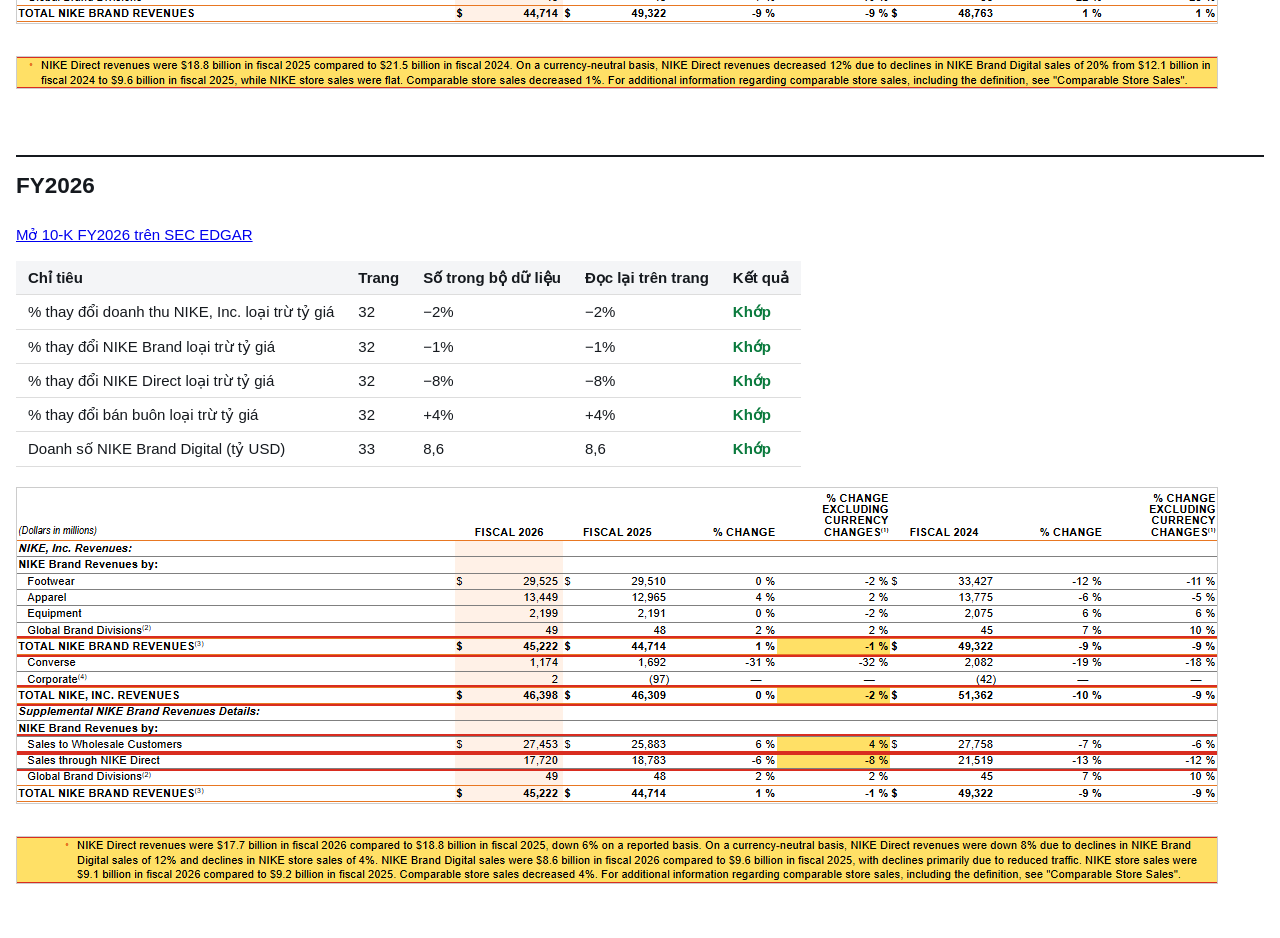
==== commit c54366f2: "Plainer Vietnamese across the dashboards, dataset and guide; quieter page references Wording: - Meth" ====
--- a/handover/bang-chung-doi-chieu/doi-chieu-35-so.html
+++ b/handover/bang-chung-doi-chieu/doi-chieu-35-so.html
@@ -1,7 +1,7 @@
 <!doctype html><html lang='vi'><meta charset='utf-8'><title>Đối chiếu 35 số trên trang 10-K</title>
 <style>body{font:15px/1.55 Segoe UI,Arial,sans-serif;margin:28px auto;max-width:1400px;padding:0 16px;color:#15191e}table{border-collapse:collapse;margin:8px 0 14px}td,th{border-bottom:1px solid #ddd;padding:5px 12px;text-align:left}th{background:#f4f5f7}.ok{color:#0a7a3d;font-weight:600}.bad{color:#b42318;font-weight:700}img{max-width:100%;border:1px solid #ccc;margin:6px 0 20px}h2{margin-top:40px;border-top:2px solid #15191e;padding-top:12px}</style>
 <h1>Đối chiếu 35 số chỉ có trong phần MD&amp;A với trang 10-K</h1>
-<p><b>35/35 số khớp.</b> Kiểm tra ngày 24/10/2026 bằng trình duyệt Chrome điều khiển tự động (Playwright). Cách làm: mở từng báo cáo 10-K, tìm đúng trang theo chân trang “FORM 10-K số trang”, rồi đọc lại số trên trang đã hiển thị. Bốn tỷ lệ % đọc theo vị trí cột “% CHANGE EXCLUDING CURRENCY CHANGES” <i>đầu tiên</i> (bảng có hai cột cùng tên; cột thứ hai là của năm trước). Doanh số Digital đọc trong câu ngay sau cụm “Digital sales” (FY2020–2021: “Digital commerce sales”). Ô và đoạn văn được đọc tô nền vàng, dòng được đọc viền đỏ.</p>
+<p><b>35/35 số khớp.</b> Kiểm tra ngày 24/10/2026 bằng trình duyệt Chrome điều khiển tự động (Playwright). Cách làm: mở từng báo cáo 10-K, tìm đúng trang theo chân trang “FORM 10-K số trang”, rồi đọc lại số trên trang đã hiển thị. Bốn tỷ lệ % đọc theo vị trí cột “% CHANGE EXCLUDING CURRENCY CHANGES” <i>đầu tiên</i> (bảng có hai cột cùng tên, cột thứ hai là của năm trước). Doanh số Digital đọc trong câu ngay sau cụm “Digital sales” (FY2020–2021: “Digital commerce sales”). Ô số và đoạn văn đã đọc được tô nền vàng, dòng tương ứng có viền đỏ.</p>
 <p>Ảnh chụp từ bản sao 10-K trên NIKE Investor Relations, cùng số accession và cùng nội dung với bản trên SEC EDGAR (liên kết SEC ở từng năm).</p>
 <h2>FY2020</h2><p><a href='https://www.sec.gov/Archives/edgar/data/320187/000032018720000047/nke-531202010k.htm'>Mở 10-K FY2020 trên SEC EDGAR</a></p><table><tr><th>Chỉ tiêu</th><th>Trang</th><th>Số trong bộ dữ liệu</th><th>Đọc lại trên trang</th><th>Kết quả</th></tr>
 <tr><td>% thay đổi doanh thu NIKE, Inc. loại trừ tỷ giá</td><td>31</td><td>−2%</td><td>−2%</td><td class='ok'>Khớp</td></tr>
